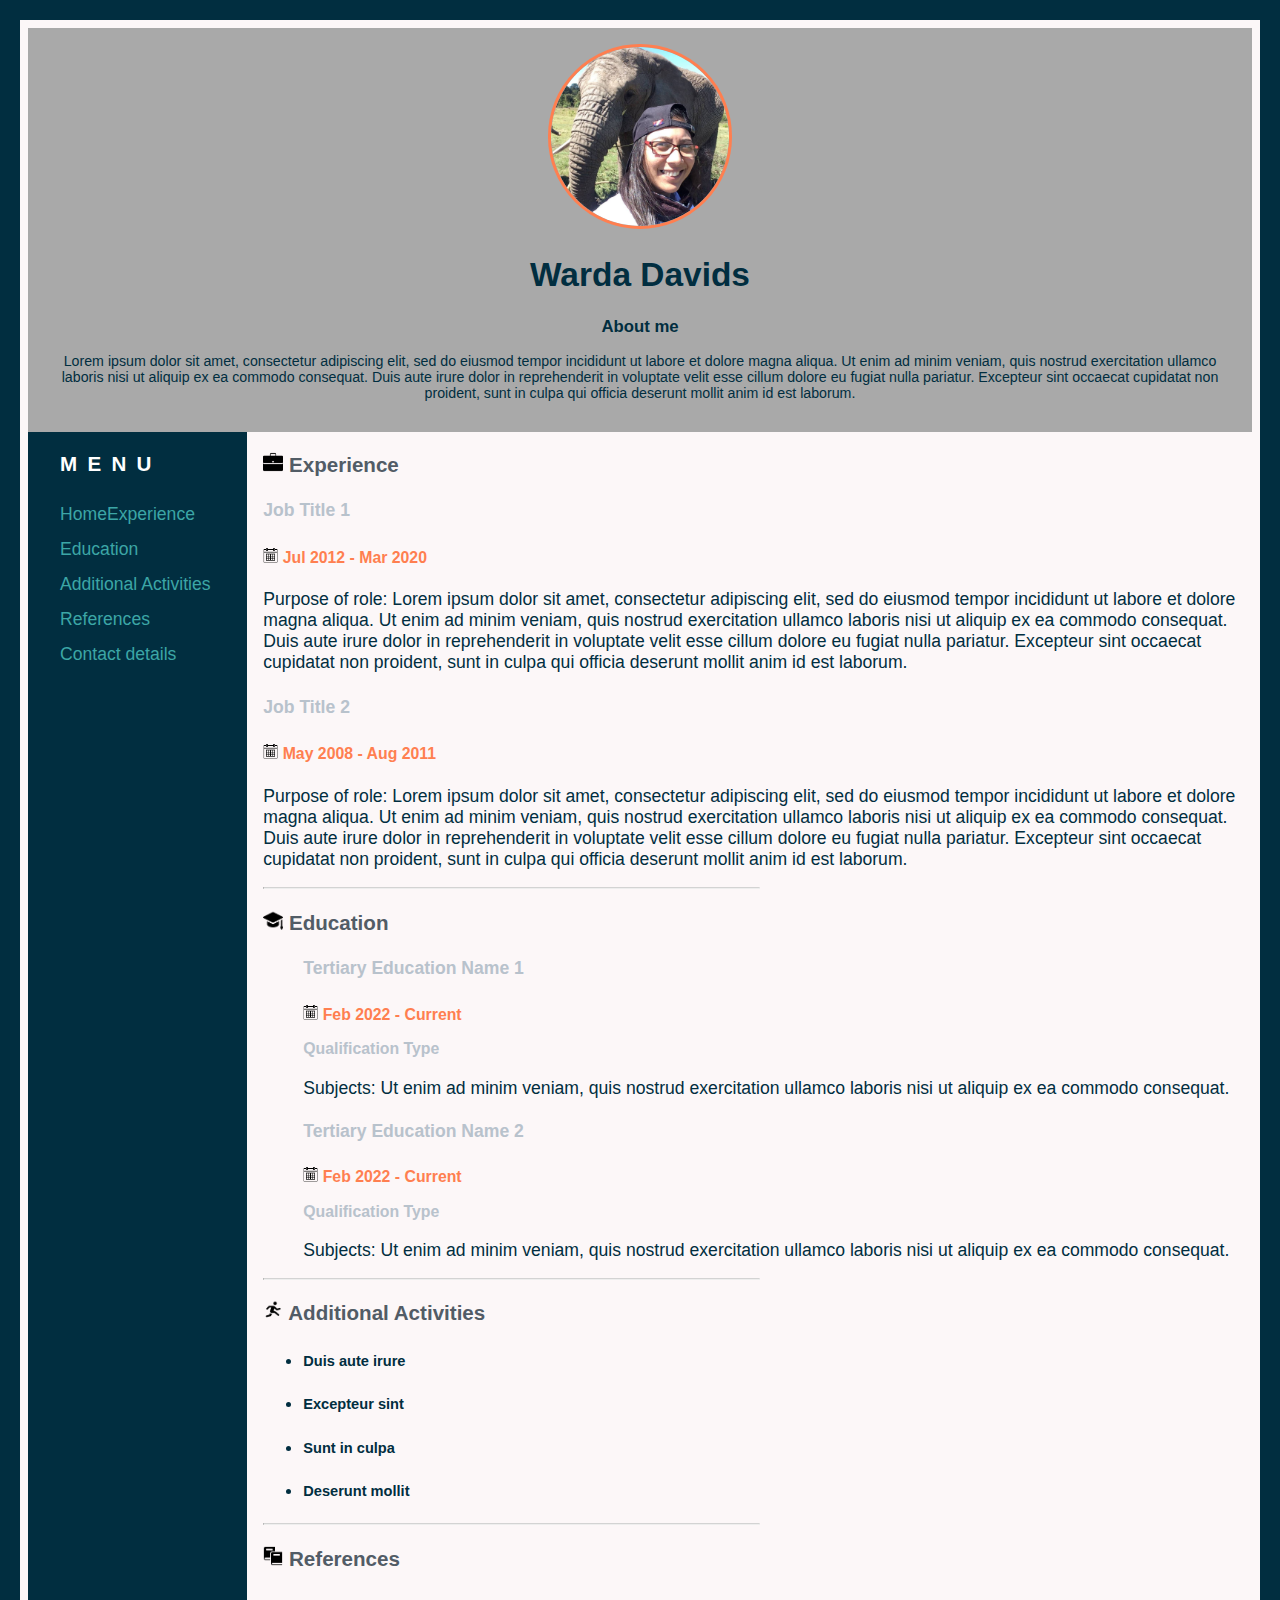
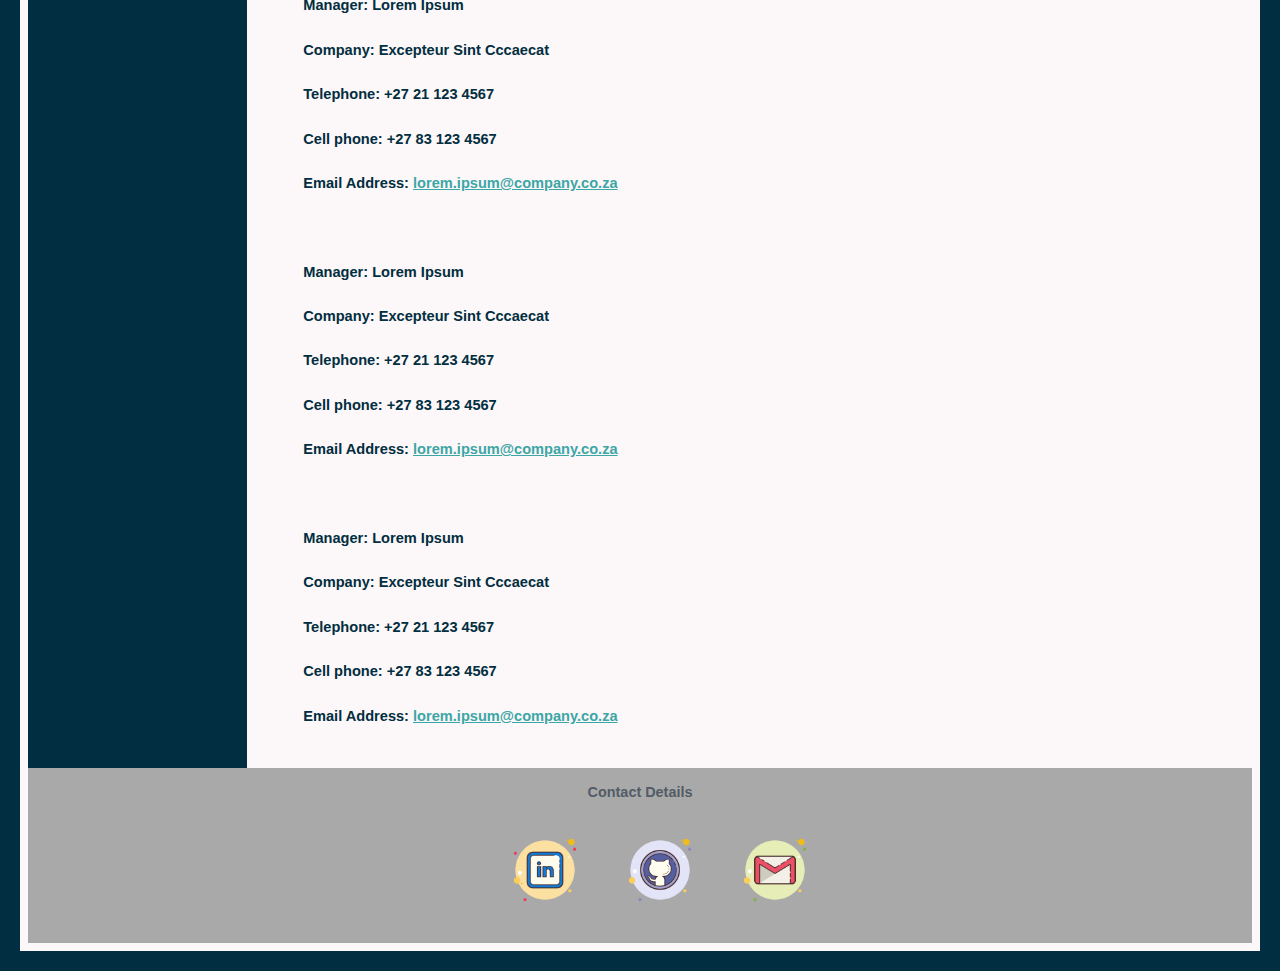
==== index.html @ a40ee153 "Resume changes_7" ====
<!DOCTYPE html>
<html lang="en">
  <head>
    <meta charset="UTF-8" />
    <meta http-equiv="X-UA-Compatible" content="IE=edge" />
    <meta name="viewport" content="width=device-width, initial-scale=1.0" />

    <title>Warda Davids Digital Resume</title>
    <link rel="stylesheet" href="css/stylesheet.css" />
  </head>

  <body>
    <header id="heading">
      <aside>
        <img
          src="profilephoto/profilepicture.png"
          alt="Profile photo"
          id="profilePhoto"
        />
      </aside>

     
      <h1>Warda Davids</h1>

      <article>
        <p><strong>About me</strong></p>
        <div id="introstatement">
          <p>
            Lorem ipsum dolor sit amet, consectetur adipiscing elit, sed do
            eiusmod tempor incididunt ut labore et dolore magna aliqua. Ut enim
            ad minim veniam, quis nostrud exercitation ullamco laboris nisi ut
            aliquip ex ea commodo consequat. Duis aute irure dolor in
            reprehenderit in voluptate velit esse cillum dolore eu fugiat nulla
            pariatur. Excepteur sint occaecat cupidatat non proident, sunt in
            culpa qui officia deserunt mollit anim id est laborum.
          </p>
        </div>
      </article>
    </header>

    <main class="main">
      <div id="sidebar">
        <nav>
          <div id="menu">
            <h3>MENU</h3>
          </div>

          <ul class="nav-menu">
            <li><a href="#">Home</a></li>
            <li><a href="#experience">Experience</a></li>
            <li><a href="#education">Education</a></li>
            <li><a href="#additionalactivities">Additional Activities</a></li>
            <li><a href="#references">References</a></li>
            <li><a href="#contact">Contact details</a></li>
          </ul>
        </nav>
      </div>
      <div class="foo">
        
      <div id="contents">
        
          <h3 id="experience">
            <img src="icons/icons8-briefcase-500.png" alt="#" width="20px" />
            Experience
          </h3>
          <h4>Job Title 1</h4>
          <div id="calendarcolor">
            <h5>
              <img src="icons/icons8-calendar-100.png" alt="#" width="15px" />
              Jul 2012 - Mar 2020
            </h5>
          </div>
            <p>
              Purpose of role: Lorem ipsum dolor sit amet, consectetur
              adipiscing elit, sed do eiusmod tempor incididunt ut labore et
              dolore magna aliqua. Ut enim ad minim veniam, quis nostrud
              exercitation ullamco laboris nisi ut aliquip ex ea commodo
              consequat. Duis aute irure dolor in reprehenderit in voluptate
              velit esse cillum dolore eu fugiat nulla pariatur. Excepteur sint
              occaecat cupidatat non proident, sunt in culpa qui officia
              deserunt mollit anim id est laborum.
            </p>
          

          <h4>Job Title 2</h4>
          <div id="calendarcolor">
            <h5>
              <img src="icons/icons8-calendar-100.png" alt="#" width="15px" />
              May 2008 - Aug 2011
            </h5>
          </div>
            <p>
              Purpose of role: Lorem ipsum dolor sit amet, consectetur
              adipiscing elit, sed do eiusmod tempor incididunt ut labore et
              dolore magna aliqua. Ut enim ad minim veniam, quis nostrud
              exercitation ullamco laboris nisi ut aliquip ex ea commodo
              consequat. Duis aute irure dolor in reprehenderit in voluptate
              velit esse cillum dolore eu fugiat nulla pariatur. Excepteur sint
              occaecat cupidatat non proident, sunt in culpa qui officia
              deserunt mollit anim id est laborum.
            </p>
          
        </div>
        <hr class="half-width" />

        <div class="foo">

          <h3 id="education"><img src="icons/icons8-graduation-cap-90.png" alt="#" width="20px" /> Education</h3>
          <ul id="educationlist">
          <li> <h4>Tertiary Education Name 1</h4></li>
          <div id="calendarcolor">
           <li> <h5><img src="icons/icons8-calendar-100.png" alt="#" width="15px" /> Feb 2022 - Current</h5></li>
          </div>
            <div id="qualification">
            <li>  <h5>Qualification Type</h5></li>
           <li>
            <p>
              Subjects: Ut enim ad minim veniam, quis nostrud exercitation
              ullamco laboris nisi ut aliquip ex ea commodo consequat.
            </p></li>
          </div>
          
          <li><h4>Tertiary Education Name 2</h4></li>
          <div id="calendarcolor">
          <li><h5><img src="icons/icons8-calendar-100.png" alt="#" width="15px" /> Feb 2022 - Current</h5></li>
          </div>
            <div id="qualification">
            <li><h5>Qualification Type</h5></li>
           <li>
            <p>
              Subjects: Ut enim ad minim veniam, quis nostrud exercitation
              ullamco laboris nisi ut aliquip ex ea commodo consequat.
            </p>
          </li>
          </div>
        </ul>
          <hr class="half-width" />

          <div class="foo">
            <h3 id="additionalactivities"><img src="icons/icons8-track-and-field-100.png" alt="#" width="20px"/> Additional Activities</h3>
            <ul>
            <li><h5>Duis aute irure</h5></li>
            <li><h5>Excepteur sint</h5></li>
            <li><h5>Sunt in culpa</h5></li>
            <li><h5>Deserunt mollit</h5></li>  
            
          </ul>
          </div>

          <hr class="half-width" />

          <div class="references">
            <h3 id="references"><img src="icons/icons8-books-100.png" alt="#" width="20px" /> References</h3>

            <div id="references">
              <ul id="bottomlist"> 
              <li><h5>Manager: Lorem Ipsum</h5></li>
              <li><h5>Company: Excepteur Sint Cccaecat</h5></li>
              <li><h5>Telephone: +27 21 123 4567</h5></li>
              <li><h5>Cell phone: +27 83 123 4567</h5></li>
              <li><h5>Email Address: <strong><a href="mailto:lorem.ipsum@company"> lorem.ipsum@company.co.za</a></strong></h5></li>
           <br>
              <li><h5>Manager: Lorem Ipsum</h5></li>
              <li><h5>Company: Excepteur Sint Cccaecat</h5></li>
              <li><h5>Telephone: +27 21 123 4567</h5></li>
              <li><h5>Cell phone: +27 83 123 4567</h5></li>
              <li><h5>Email Address: <strong><a href="mailto:lorem.ipsum@company"> lorem.ipsum@company.co.za</a></strong></h5></li>
            <br>
              <li><h5>Manager: Lorem Ipsum</h5></li>
              <li><h5>Company: Excepteur Sint Cccaecat</h5></li>
              <li><h5>Telephone: +27 21 123 4567</h5></li>
              <li><h5>Cell phone: +27 83 123 4567</h5></li>
              <li><h5>Email Address: <strong><a href="mailto:lorem.ipsum@company"> lorem.ipsum@company.co.za</a></strong></h5></li>
            </ul>

            </div>
          </div>
        </div>
      </div>
    </main>

    <footer>
      <h3 id="contact">Contact Details</h3>

      <ol>
        <a href="=https://za.linkedin.com/" target="_blank">
          <img class="icons" src="icons/icons8-linkedin-500.png" alt="Linkedin"
        /></a>
        <a href="https://github.com/" target="_blank">
          <img class="icons" src="icons/icons8-github-500.png" alt="Github"
        /></a>
        <a href="mailto:warda.davids@gmail.com" target="_blank">
          <img class="icons" src="icons/icons8-gmail-logo-500.png" alt="Email"
        /></a>
      </ol>
    </footer>
  </body>
</html>
---- css/stylesheet.css ----
body {
  font-family: sans-serif;
  color: #012e40;
  font-size: 110%;
  background-color: #fcf7f8;
  margin: auto;
  border: 20px solid #012e40;
  border-radius: 0%;
  padding: 0.5rem;
  display: flex;
  flex-direction: column;
}
.main {
  display: flex;
  flex-direction: row;
  overflow: unset;
}

#profilePhoto {
  width: 15%;
  height: 15%;
  border-radius: 50%;
  border: 3px solid coral;
}
header {
  text-align: center;
  justify-content: center;
}
#heading {
  font-family: Arial, Helvetica, sans-serif;
  font-size: 95%;
  background-color: darkgrey;
  color: #012e40;
  padding: 1rem;
}
#introstatement {
  text-align: justify center;
  font-size: 85%;
}
footer {
  font-family: Arial, Helvetica, sans-serif;
  font-size: 70%;
  background-color: darkgrey;
  text-align: center;
  color: #012e40;
  padding: 0.1rem;
}
#sidebar {
  width: 50%;
  background-color: #012e40;
  color: white;
  padding: 0 1rem 0 2rem;
  margin-right: 1rem;
  text-align: left;
    
}
.nav-menu {
  list-style-type: none;
  padding: 0%;
  text-align: left;
}
.nav-menu a {
  float:inline-start;
  color: white;
  text-align: left;
  padding: 0;
  text-decoration: none;
  line-height: 2em;
}
.nav-menu a:visited {
  color: white;
}
.nav-menu a:hover {
  color: #3ca6a6;
}
.nav-menu a:active {
  color: coral;
}
.icons {
  width: 5rem;
  margin: 1rem;
  height: auto;
  text-decoration: none;
}
a:link,
a:visited {
  color: #3ca6a6;
}
a:hover,
a:active {
  color: coral;
}
h4 {
  color: #b8c2cc;
}
h3 {
  color: #525c66;
}
#calendarcolor h5 {
  color: coral;
  font-size: 90%;
  line-height: 5px;
}
#menu h3 {
  color: white;
  letter-spacing: 0.5em;
}
#references h5 {
  color: #012e40;
}
#qualification h5 {
  color: #b8c2cc;
  font-size: 90%;
  line-height: 5px;
}
.foo {
  margin-bottom: 1em;
}

hr.half-width {
  width: 50%;
  margin-left: 0%;
  border-top: 1px solid lightgray;
}
#bottomlist{
  list-style-type:none;
  line-height: 20px;
}
#educationlist{
  list-style-type: none;
  line-height: 20px;
}
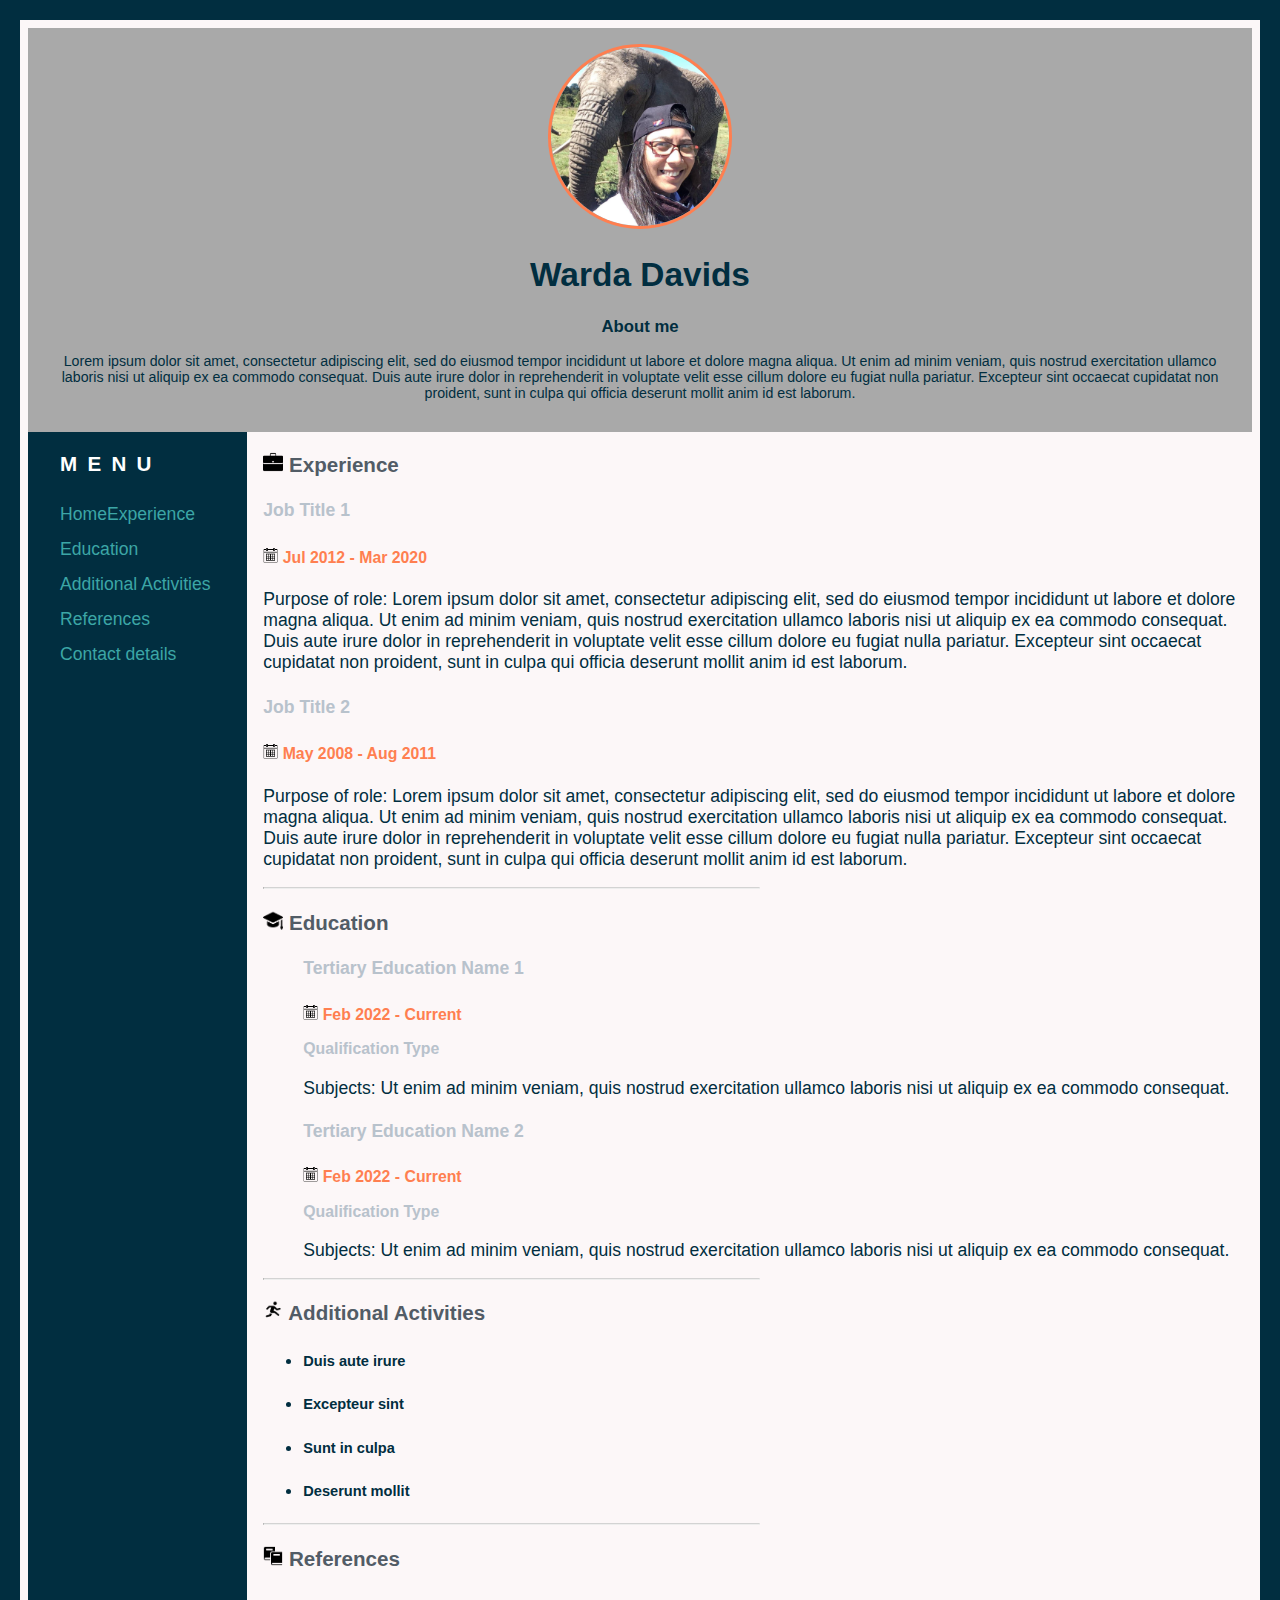
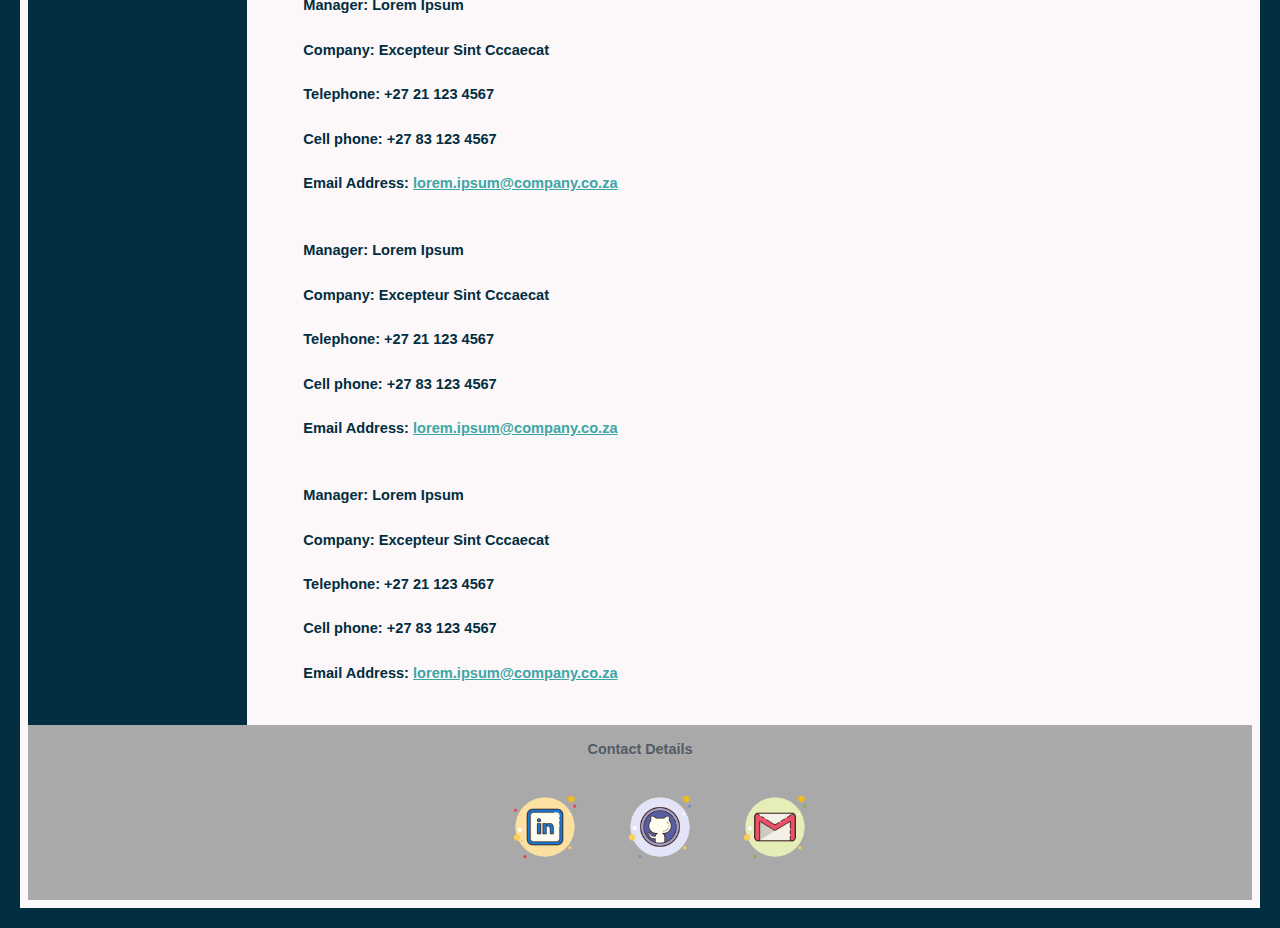
==== commit befdbc95: "Resume changes_9" ====
--- a/index.html
+++ b/index.html
@@ -6,6 +6,7 @@
     <meta name="viewport" content="width=device-width, initial-scale=1.0" />
 
     <title>Warda Davids Digital Resume</title>
+    <!-- remember to link stylesheet. note more than 1 stylesheet can be linked -->
     <link rel="stylesheet" href="css/stylesheet.css" />
   </head>
 
@@ -19,13 +20,13 @@
         />
       </aside>
 
-     
       <h1>Warda Davids</h1>
 
       <article>
         <p><strong>About me</strong></p>
         <div id="introstatement">
           <p>
+            <!-- note actual content to be filled in later, placeholder text added for now -->
             Lorem ipsum dolor sit amet, consectetur adipiscing elit, sed do
             eiusmod tempor incididunt ut labore et dolore magna aliqua. Ut enim
             ad minim veniam, quis nostrud exercitation ullamco laboris nisi ut
@@ -39,12 +40,13 @@
     </header>
 
     <main class="main">
+      <!-- sidebar section -->
       <div id="sidebar">
         <nav>
           <div id="menu">
             <h3>MENU</h3>
           </div>
-
+          <!-- nav menu section -->
           <ul class="nav-menu">
             <li><a href="#">Home</a></li>
             <li><a href="#experience">Experience</a></li>
@@ -56,123 +58,193 @@
         </nav>
       </div>
       <div class="foo">
-        
-      <div id="contents">
-        
+        <div id="contents">
+          <!-- content: experience section -->
+          <!-- add briefcase icon under experience heading -->
           <h3 id="experience">
             <img src="icons/icons8-briefcase-500.png" alt="#" width="20px" />
             Experience
           </h3>
           <h4>Job Title 1</h4>
-          <div id="calendarcolor">
+
+          <div class="calendarcolor">
             <h5>
               <img src="icons/icons8-calendar-100.png" alt="#" width="15px" />
               Jul 2012 - Mar 2020
             </h5>
           </div>
-            <p>
-              Purpose of role: Lorem ipsum dolor sit amet, consectetur
-              adipiscing elit, sed do eiusmod tempor incididunt ut labore et
-              dolore magna aliqua. Ut enim ad minim veniam, quis nostrud
-              exercitation ullamco laboris nisi ut aliquip ex ea commodo
-              consequat. Duis aute irure dolor in reprehenderit in voluptate
-              velit esse cillum dolore eu fugiat nulla pariatur. Excepteur sint
-              occaecat cupidatat non proident, sunt in culpa qui officia
-              deserunt mollit anim id est laborum.
-            </p>
-          
+          <p>
+            Purpose of role: Lorem ipsum dolor sit amet, consectetur adipiscing
+            elit, sed do eiusmod tempor incididunt ut labore et dolore magna
+            aliqua. Ut enim ad minim veniam, quis nostrud exercitation ullamco
+            laboris nisi ut aliquip ex ea commodo consequat. Duis aute irure
+            dolor in reprehenderit in voluptate velit esse cillum dolore eu
+            fugiat nulla pariatur. Excepteur sint occaecat cupidatat non
+            proident, sunt in culpa qui officia deserunt mollit anim id est
+            laborum.
+          </p>
 
           <h4>Job Title 2</h4>
-          <div id="calendarcolor">
+          <div class="calendarcolor">
             <h5>
               <img src="icons/icons8-calendar-100.png" alt="#" width="15px" />
               May 2008 - Aug 2011
             </h5>
           </div>
-            <p>
-              Purpose of role: Lorem ipsum dolor sit amet, consectetur
-              adipiscing elit, sed do eiusmod tempor incididunt ut labore et
-              dolore magna aliqua. Ut enim ad minim veniam, quis nostrud
-              exercitation ullamco laboris nisi ut aliquip ex ea commodo
-              consequat. Duis aute irure dolor in reprehenderit in voluptate
-              velit esse cillum dolore eu fugiat nulla pariatur. Excepteur sint
-              occaecat cupidatat non proident, sunt in culpa qui officia
-              deserunt mollit anim id est laborum.
-            </p>
-          
+          <p>
+            Purpose of role: Lorem ipsum dolor sit amet, consectetur adipiscing
+            elit, sed do eiusmod tempor incididunt ut labore et dolore magna
+            aliqua. Ut enim ad minim veniam, quis nostrud exercitation ullamco
+            laboris nisi ut aliquip ex ea commodo consequat. Duis aute irure
+            dolor in reprehenderit in voluptate velit esse cillum dolore eu
+            fugiat nulla pariatur. Excepteur sint occaecat cupidatat non
+            proident, sunt in culpa qui officia deserunt mollit anim id est
+            laborum.
+          </p>
         </div>
         <hr class="half-width" />
+        <!-- adding a half hr line, aligned left -->
 
         <div class="foo">
-
-          <h3 id="education"><img src="icons/icons8-graduation-cap-90.png" alt="#" width="20px" /> Education</h3>
+          <h3 id="education">
+            <!-- content: education section -->
+            <!-- add graducation cap icon under education heading -->
+            <img
+              src="icons/icons8-graduation-cap-90.png"
+              alt="#"
+              width="20px"
+            />
+            Education
+          </h3>
           <ul id="educationlist">
-          <li> <h4>Tertiary Education Name 1</h4></li>
-          <div id="calendarcolor">
-           <li> <h5><img src="icons/icons8-calendar-100.png" alt="#" width="15px" /> Feb 2022 - Current</h5></li>
-          </div>
-            <div id="qualification">
-            <li>  <h5>Qualification Type</h5></li>
-           <li>
-            <p>
-              Subjects: Ut enim ad minim veniam, quis nostrud exercitation
-              ullamco laboris nisi ut aliquip ex ea commodo consequat.
-            </p></li>
-          </div>
-          
-          <li><h4>Tertiary Education Name 2</h4></li>
-          <div id="calendarcolor">
-          <li><h5><img src="icons/icons8-calendar-100.png" alt="#" width="15px" /> Feb 2022 - Current</h5></li>
-          </div>
-            <div id="qualification">
-            <li><h5>Qualification Type</h5></li>
-           <li>
-            <p>
-              Subjects: Ut enim ad minim veniam, quis nostrud exercitation
-              ullamco laboris nisi ut aliquip ex ea commodo consequat.
-            </p>
-          </li>
-          </div>
-        </ul>
+            <!-- added a ul list for education -->
+            <li><h4>Tertiary Education Name 1</h4></li>
+            <div class="calendarcolor">
+              <li>
+                <h5>
+                  <img
+                    src="icons/icons8-calendar-100.png"
+                    alt="#"
+                    width="15px"
+                  />
+                  Feb 2022 - Current
+                </h5>
+              </li>
+            </div>
+            <div class="qualification">
+              <li><h5>Qualification Type</h5></li>
+              <li>
+                <p>
+                  Subjects: Ut enim ad minim veniam, quis nostrud exercitation
+                  ullamco laboris nisi ut aliquip ex ea commodo consequat.
+                </p>
+              </li>
+            </div>
+
+            <li><h4>Tertiary Education Name 2</h4></li>
+            <div class="calendarcolor">
+              <li>
+                <h5>
+                  <img
+                    src="icons/icons8-calendar-100.png"
+                    alt="#"
+                    width="15px"
+                  />
+                  Feb 2022 - Current
+                </h5>
+              </li>
+            </div>
+            <div class="qualification">
+              <li><h5>Qualification Type</h5></li>
+              <li>
+                <p>
+                  Subjects: Ut enim ad minim veniam, quis nostrud exercitation
+                  ullamco laboris nisi ut aliquip ex ea commodo consequat.
+                </p>
+              </li>
+            </div>
+          </ul>
           <hr class="half-width" />
+          <!-- adding a half hr line, aligned left -->
 
           <div class="foo">
-            <h3 id="additionalactivities"><img src="icons/icons8-track-and-field-100.png" alt="#" width="20px"/> Additional Activities</h3>
+            <h3 id="additionalactivities">
+              <!-- content: additional activities section -->
+              <!-- add track and field icon under additional activities heading -->
+              <img
+                src="icons/icons8-track-and-field-100.png"
+                alt="#"
+                width="20px"
+              />
+              Additional Activities
+            </h3>
             <ul>
-            <li><h5>Duis aute irure</h5></li>
-            <li><h5>Excepteur sint</h5></li>
-            <li><h5>Sunt in culpa</h5></li>
-            <li><h5>Deserunt mollit</h5></li>  
-            
-          </ul>
+              <li><h5>Duis aute irure</h5></li>
+              <li><h5>Excepteur sint</h5></li>
+              <li><h5>Sunt in culpa</h5></li>
+              <li><h5>Deserunt mollit</h5></li>
+            </ul>
           </div>
 
           <hr class="half-width" />
+          <!-- adding a half hr line, aligned left -->
 
           <div class="references">
-            <h3 id="references"><img src="icons/icons8-books-100.png" alt="#" width="20px" /> References</h3>
+            <!-- content: references section -->
+            <!-- add books icon under references heading -->
+            <h3 id="references">
+              <img src="icons/icons8-books-100.png" alt="#" width="20px" />
+              References
+            </h3>
 
             <div id="references">
-              <ul id="bottomlist"> 
-              <li><h5>Manager: Lorem Ipsum</h5></li>
-              <li><h5>Company: Excepteur Sint Cccaecat</h5></li>
-              <li><h5>Telephone: +27 21 123 4567</h5></li>
-              <li><h5>Cell phone: +27 83 123 4567</h5></li>
-              <li><h5>Email Address: <strong><a href="mailto:lorem.ipsum@company"> lorem.ipsum@company.co.za</a></strong></h5></li>
-           <br>
-              <li><h5>Manager: Lorem Ipsum</h5></li>
-              <li><h5>Company: Excepteur Sint Cccaecat</h5></li>
-              <li><h5>Telephone: +27 21 123 4567</h5></li>
-              <li><h5>Cell phone: +27 83 123 4567</h5></li>
-              <li><h5>Email Address: <strong><a href="mailto:lorem.ipsum@company"> lorem.ipsum@company.co.za</a></strong></h5></li>
-            <br>
-              <li><h5>Manager: Lorem Ipsum</h5></li>
-              <li><h5>Company: Excepteur Sint Cccaecat</h5></li>
-              <li><h5>Telephone: +27 21 123 4567</h5></li>
-              <li><h5>Cell phone: +27 83 123 4567</h5></li>
-              <li><h5>Email Address: <strong><a href="mailto:lorem.ipsum@company"> lorem.ipsum@company.co.za</a></strong></h5></li>
-            </ul>
-
+              <ul id="bottomlist">
+                <li><h5>Manager: Lorem Ipsum</h5></li>
+                <li><h5>Company: Excepteur Sint Cccaecat</h5></li>
+                <li><h5>Telephone: +27 21 123 4567</h5></li>
+                <li><h5>Cell phone: +27 83 123 4567</h5></li>
+                <li>
+                  <h5>
+                    Email Address:
+                    <strong
+                      ><a href="mailto:lorem.ipsum@company">
+                        lorem.ipsum@company.co.za</a
+                      ></strong
+                    >
+                  </h5>
+                </li>
+                <div id="ulbottomlist">
+                  <li><h5>Manager: Lorem Ipsum</h5></li>
+                  <li><h5>Company: Excepteur Sint Cccaecat</h5></li>
+                  <li><h5>Telephone: +27 21 123 4567</h5></li>
+                  <li><h5>Cell phone: +27 83 123 4567</h5></li>
+                  <li>
+                    <h5>
+                      Email Address:
+                      <strong
+                        ><a href="mailto:lorem.ipsum@company">
+                          lorem.ipsum@company.co.za</a
+                        ></strong
+                      >
+                    </h5>
+                  </li>
+                </div>
+
+                <li><h5>Manager: Lorem Ipsum</h5></li>
+                <li><h5>Company: Excepteur Sint Cccaecat</h5></li>
+                <li><h5>Telephone: +27 21 123 4567</h5></li>
+                <li><h5>Cell phone: +27 83 123 4567</h5></li>
+                <li>
+                  <h5>
+                    Email Address:
+                    <strong
+                      ><a href="mailto:lorem.ipsum@company">
+                        lorem.ipsum@company.co.za</a
+                      ></strong
+                    >
+                  </h5>
+                </li>
+              </ul>
             </div>
           </div>
         </div>
@@ -183,9 +255,11 @@
       <h3 id="contact">Contact Details</h3>
 
       <ol>
+        <!-- added an ordered list under the footer section -->
         <a href="=https://za.linkedin.com/" target="_blank">
           <img class="icons" src="icons/icons8-linkedin-500.png" alt="Linkedin"
         /></a>
+        <!-- note create a linkedin account -->
         <a href="https://github.com/" target="_blank">
           <img class="icons" src="icons/icons8-github-500.png" alt="Github"
         /></a>
--- a/css/stylesheet.css
+++ b/css/stylesheet.css
@@ -81,6 +81,7 @@
   margin: 1rem;
   height: auto;
   text-decoration: none;
+  background-color: transparent;
 }
 a:link,
 a:visited {
@@ -96,7 +97,7 @@
 h3 {
   color: #525c66;
 }
-#calendarcolor h5 {
+.calendarcolor h5 {
   color: coral;
   font-size: 90%;
   line-height: 5px;
@@ -108,7 +109,7 @@
 #references h5 {
   color: #012e40;
 }
-#qualification h5 {
+.qualification h5 {
   color: #b8c2cc;
   font-size: 90%;
   line-height: 5px;
@@ -130,3 +131,6 @@
   list-style-type: none;
   line-height: 20px;
 }
+#ulbottomlist{
+  margin-block: 5%;
+}
